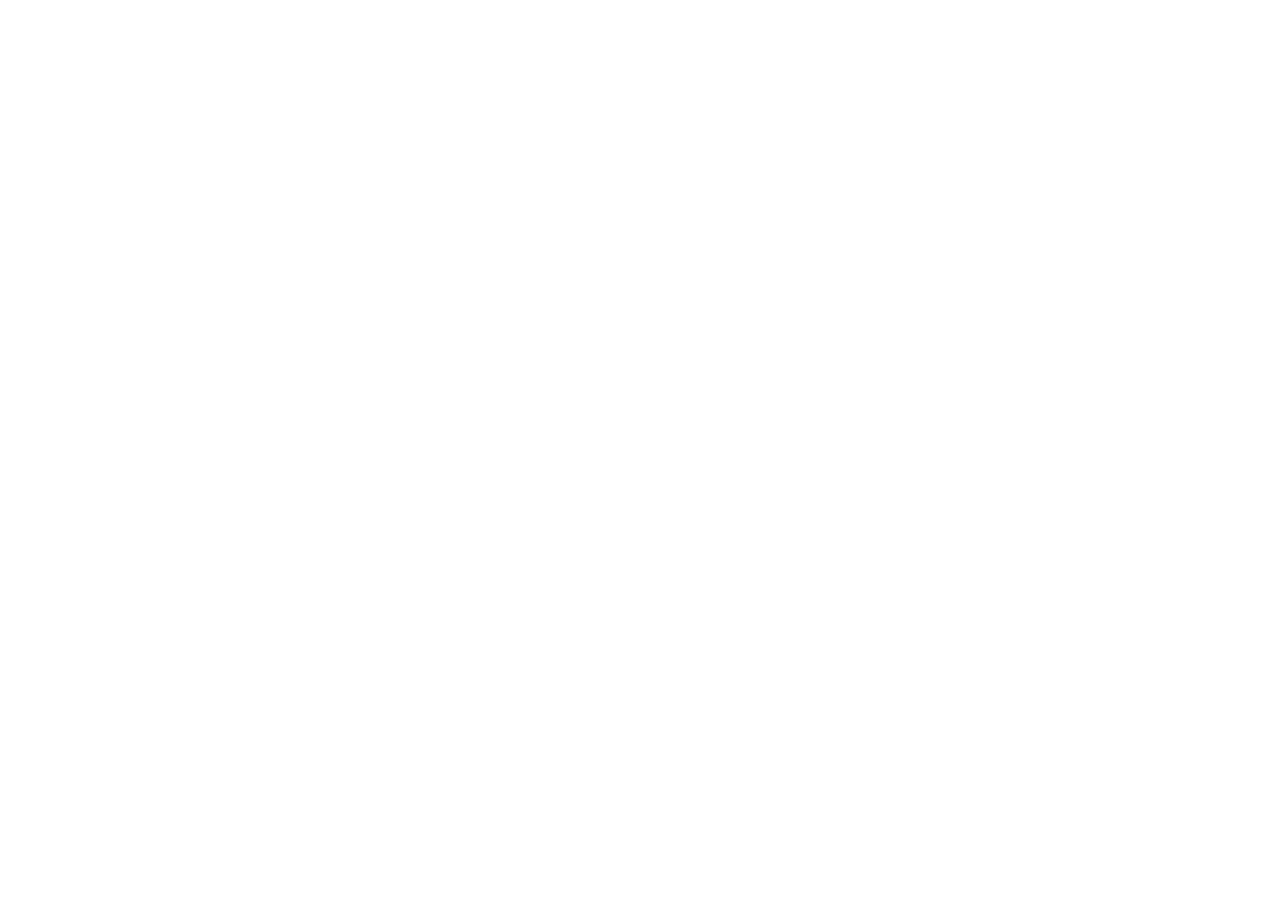
==== CSS/Leccion02/index.html @ edd54fb6 "Leccion02 CSS" ====
<!DOCTYPE html>
<html lang="en">
<head>
    <meta charset="UTF-8">
    <meta http-equiv="X-UA-Compatible" content="IE=edge">
    <meta name="viewport" content="width=device-width, initial-scale=1.0">
    <title>Document</title>
</head>
<body>
    
</body>
</html>
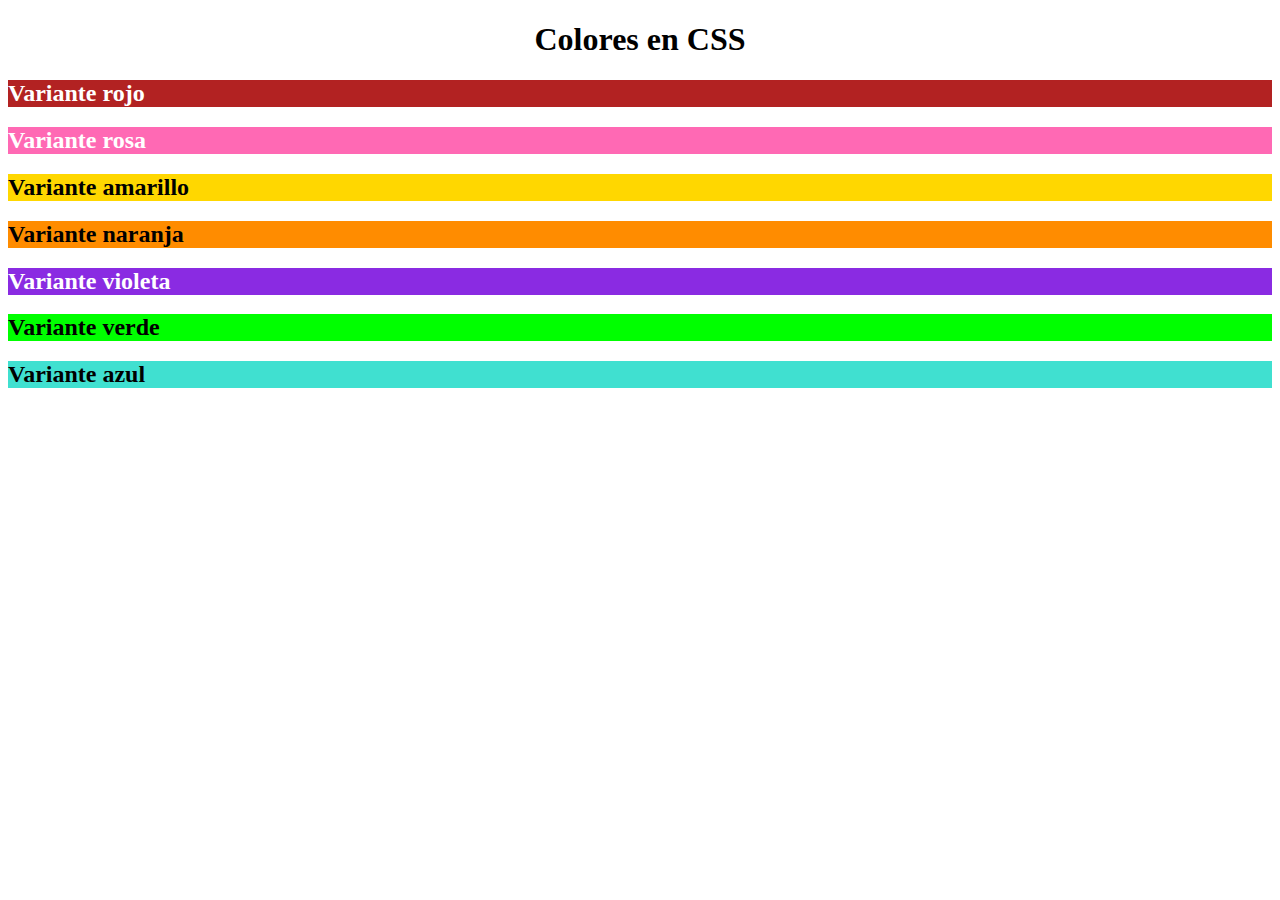
==== commit e5e576ad: "Variantes de colores" ====
--- a/CSS/Leccion02/index.html
+++ b/CSS/Leccion02/index.html
@@ -4,9 +4,17 @@
     <meta charset="UTF-8">
     <meta http-equiv="X-UA-Compatible" content="IE=edge">
     <meta name="viewport" content="width=device-width, initial-scale=1.0">
-    <title>Document</title>
+    <title>Colores en CSS</title>
+    <link href="estilos.css" rel="stylesheet">
 </head>
 <body>
-    
+    <h1>Colores en CSS</h1>
+    <h2 class="rojo">Variante rojo</h2>
+    <h2 class="rosa">Variante rosa</h2>
+    <h2 class="amarillo">Variante amarillo</h2>
+    <h2 class="naranja">Variante naranja</h2>
+    <h2 class="violeta">Variante violeta</h2>
+    <h2 class="verde">Variante verde</h2>
+    <h2 class="azul">Variante azul</h2>
 </body>
 </html>--- a/CSS/Leccion02/estilos.css
+++ b/CSS/Leccion02/estilos.css
@@ -0,0 +1,33 @@
+h1{
+    text-align: center;
+}
+
+.rojo{
+    background-color: firebrick;
+}
+.rosa{
+    background-color: hotpink;
+}
+
+.amarillo{
+    background-color: gold;
+}
+
+.naranja{
+    background-color: darkorange;
+}
+
+.violeta{
+    background-color: blueviolet;
+}
+
+.verde{
+    background-color: lime;
+}
+
+.azul{
+    background-color: turquoise;
+}
+.rojo, .rosa, .violeta{
+    color: white;
+}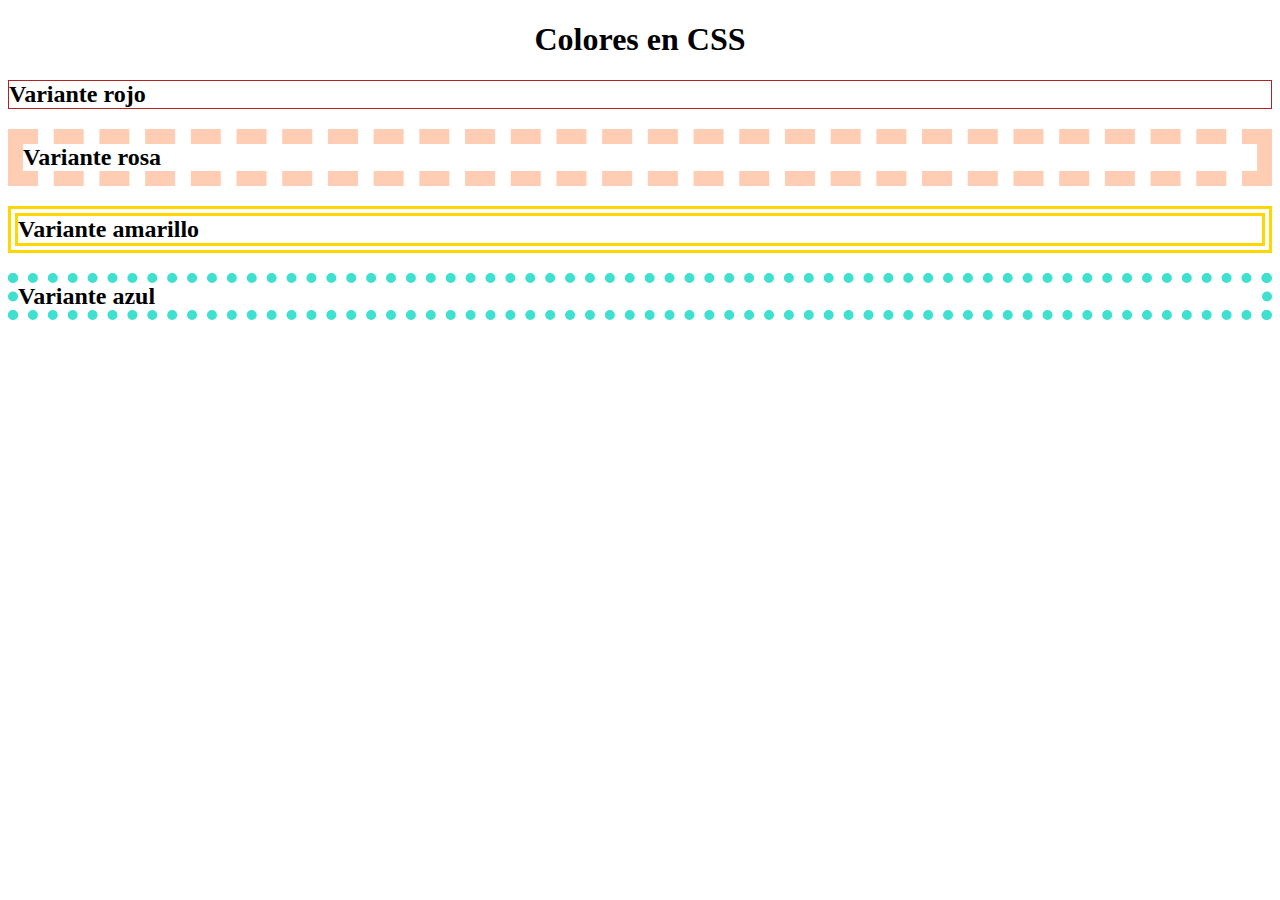
==== commit 2cf4b09a: "Tipos de bordes" ====
--- a/CSS/Leccion02/index.html
+++ b/CSS/Leccion02/index.html
@@ -12,9 +12,9 @@
     <h2 class="rojo">Variante rojo</h2>
     <h2 class="rosa">Variante rosa</h2>
     <h2 class="amarillo">Variante amarillo</h2>
-    <h2 class="naranja">Variante naranja</h2>
-    <h2 class="violeta">Variante violeta</h2>
-    <h2 class="verde">Variante verde</h2>
+    <!-- <h2 class="naranja">Variante naranja</h2> -->
+    <!-- <h2 class="violeta">Variante violeta</h2> -->
+    <!-- <h2 class="verde">Variante verde</h2> -->
     <h2 class="azul">Variante azul</h2>
 </body>
 </html>--- a/CSS/Leccion02/estilos.css
+++ b/CSS/Leccion02/estilos.css
@@ -3,31 +3,35 @@
 }
 
 .rojo{
-    background-color: firebrick;
+    /*background-color: firebrick;*/
+    border: 1px solid firebrick;
 }
 .rosa{
-    background-color: hotpink;
+    /*background-color: hotpink;*/
+    border: 15px dashed rgb(255,205,180);
 }
 
 .amarillo{
-    background-color: gold;
+/*background-color: gold;*/
+    border: 10px double #ffd700;
 }
 
-.naranja{
+/*.naranja{
     background-color: darkorange;
-}
+}*/
 
-.violeta{
+/*.violeta{
     background-color: blueviolet;
 }
 
 .verde{
     background-color: lime;
-}
+}*/
 
 .azul{
-    background-color: turquoise;
+    /*background-color: turquoise;*/
+    border: 10px dotted hsl(174, 72%, 56%);
 }
-.rojo, .rosa, .violeta{
+/*.rojo, .rosa, .violeta{
     color: white;
-}+}*/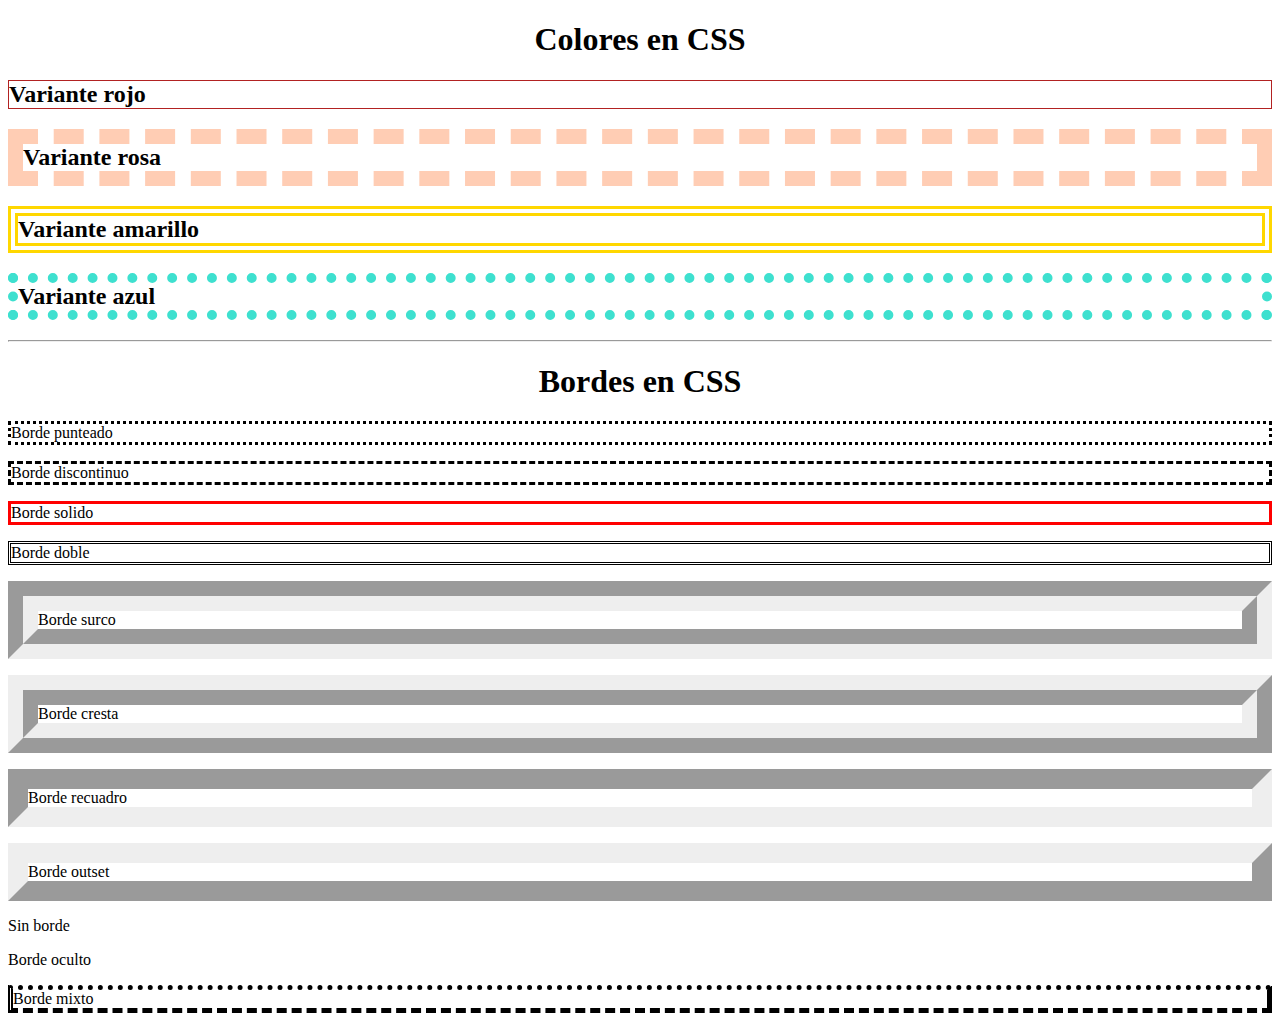
==== commit ee529786: "Tipos de bordes 2" ====
--- a/CSS/Leccion02/index.html
+++ b/CSS/Leccion02/index.html
@@ -16,5 +16,19 @@
     <!-- <h2 class="violeta">Variante violeta</h2> -->
     <!-- <h2 class="verde">Variante verde</h2> -->
     <h2 class="azul">Variante azul</h2>
+    <hr>
+    <h1>Bordes en CSS</h1>
+    <p class="punteado">Borde punteado</p>
+    <p class="discontinuo">Borde discontinuo</p>
+    <p class="solido">Borde solido</p>
+    <p class="doble">Borde doble</p>
+    <p class="surco">Borde surco</p>
+    <p class="cresta">Borde cresta</p>
+    <p class="recuadro">Borde recuadro</p>
+    <p class="outset">Borde outset</p>
+    <p class="no">Sin borde</p>
+    <p class="oculto">Borde oculto</p>
+    <p class="mixto">Borde mixto</p>
+
 </body>
 </html>--- a/CSS/Leccion02/estilos.css
+++ b/CSS/Leccion02/estilos.css
@@ -34,4 +34,45 @@
 }
 /*.rojo, .rosa, .violeta{
     color: white;
-}*/+}*/
+
+.punteado{
+    border-style: dotted;
+}
+
+.discontinuo{
+    border-style: dashed;
+}
+.solido{
+    border:3px solid red;
+}
+.doble{
+    border-style: double;
+}
+.surco{
+    border:30px groove;
+    /*border-width:10px;
+    border-style:groove;*/
+}
+.cresta{
+    border:30px ridge;
+}
+.recuadro{
+    border:20px inset;
+}
+.outset{
+    border:20px outset;
+}
+.no{
+    border: none;
+}
+.oculto{
+    border:hidden;
+}
+.mixto{
+    border-style: dotted solid dashed double;
+    border-width: 5px;
+}
+
+
+
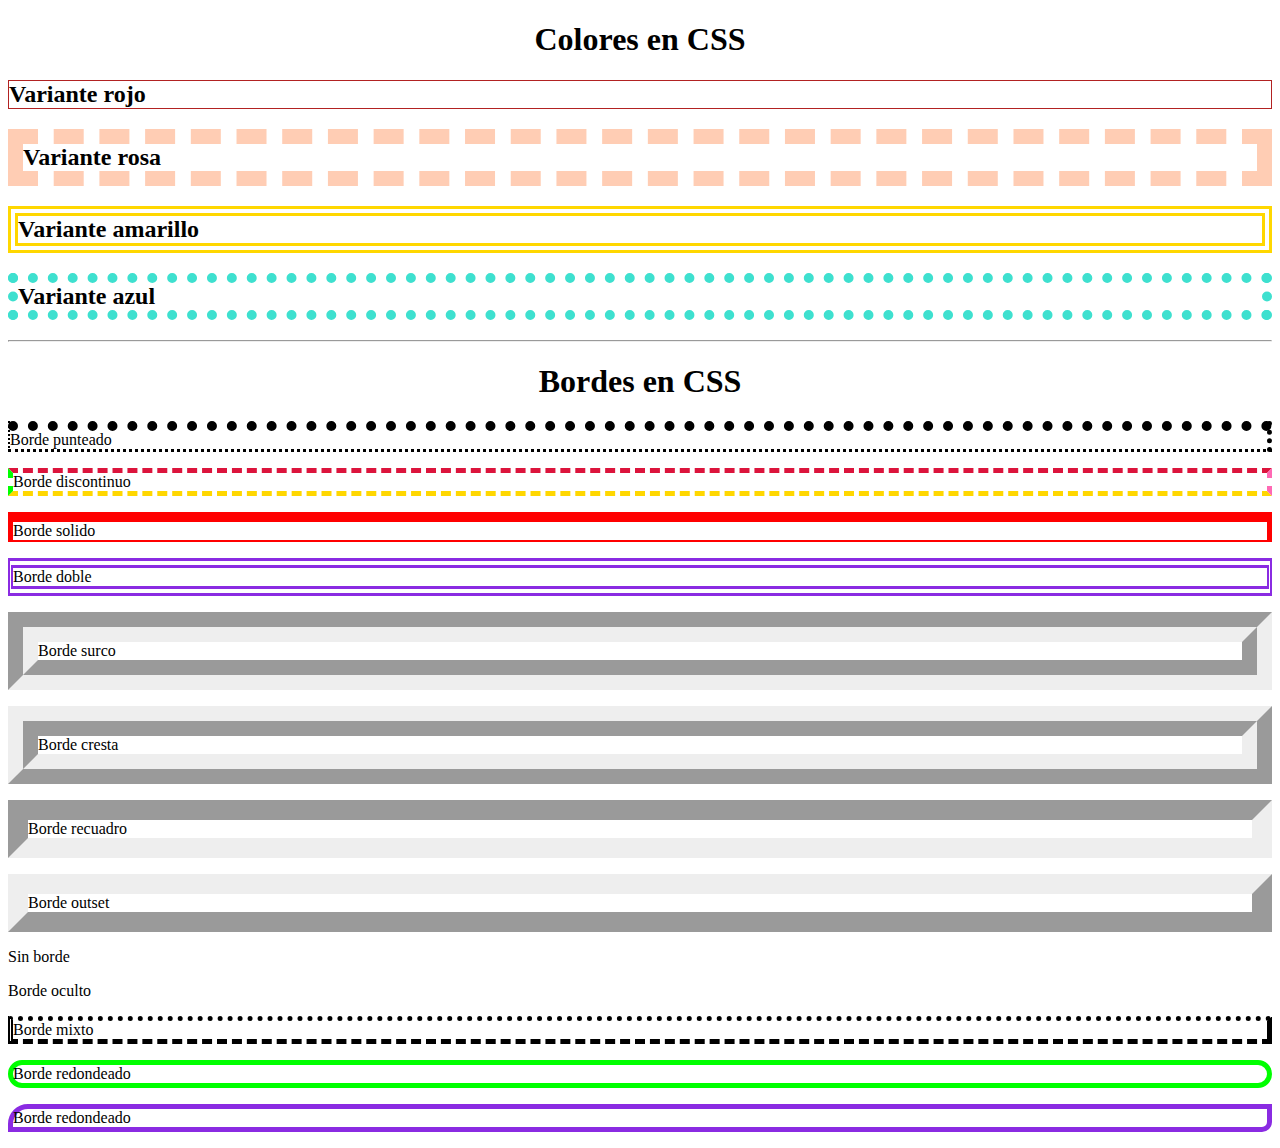
==== commit f23acb94: "Redondeado de bordes" ====
--- a/CSS/Leccion02/index.html
+++ b/CSS/Leccion02/index.html
@@ -29,6 +29,7 @@
     <p class="no">Sin borde</p>
     <p class="oculto">Borde oculto</p>
     <p class="mixto">Borde mixto</p>
-
+    <p class="redondo">Borde redondeado</p>
+    <p class="redondo_1">Borde redondeado</p>
 </body>
 </html>--- a/CSS/Leccion02/estilos.css
+++ b/CSS/Leccion02/estilos.css
@@ -38,18 +38,31 @@
 
 .punteado{
     border-style: dotted;
+    /*Ancho de borde arriba derecha abajo izquierda*/
+    border-width: 10px 5px 3px 2px;
 }
 
 .discontinuo{
     border-style: dashed;
+    border-color: crimson hotpink gold lime;
+    /*border-width: thin; delgado
+    border-width: medium; medio
+    border-width: thick; ancho*/
+    border-width: thick;
 }
 .solido{
     border:3px solid red;
+    /*Borde arriba derecho e izquierdo y abajo*/
+    border-width: 10px 5px 2px;
 }
 .doble{
+    border-color: blueviolet;
     border-style: double;
+    /*Borde arriba y abajo, derecha e izquierda*/
+    border-width: 10px 5px;
 }
 .surco{
+    
     border:30px groove;
     /*border-width:10px;
     border-style:groove;*/
@@ -73,6 +86,16 @@
     border-style: dotted solid dashed double;
     border-width: 5px;
 }
+.redondo{
+    border: solid lime;
+    border-width: 5px;
+    border-radius: 20px;
+}
+
+.redondo_1{
+    border: 5px solid blueviolet;
+    border-radius: 20px 0px 10px 0px;
+}
 
 
 
